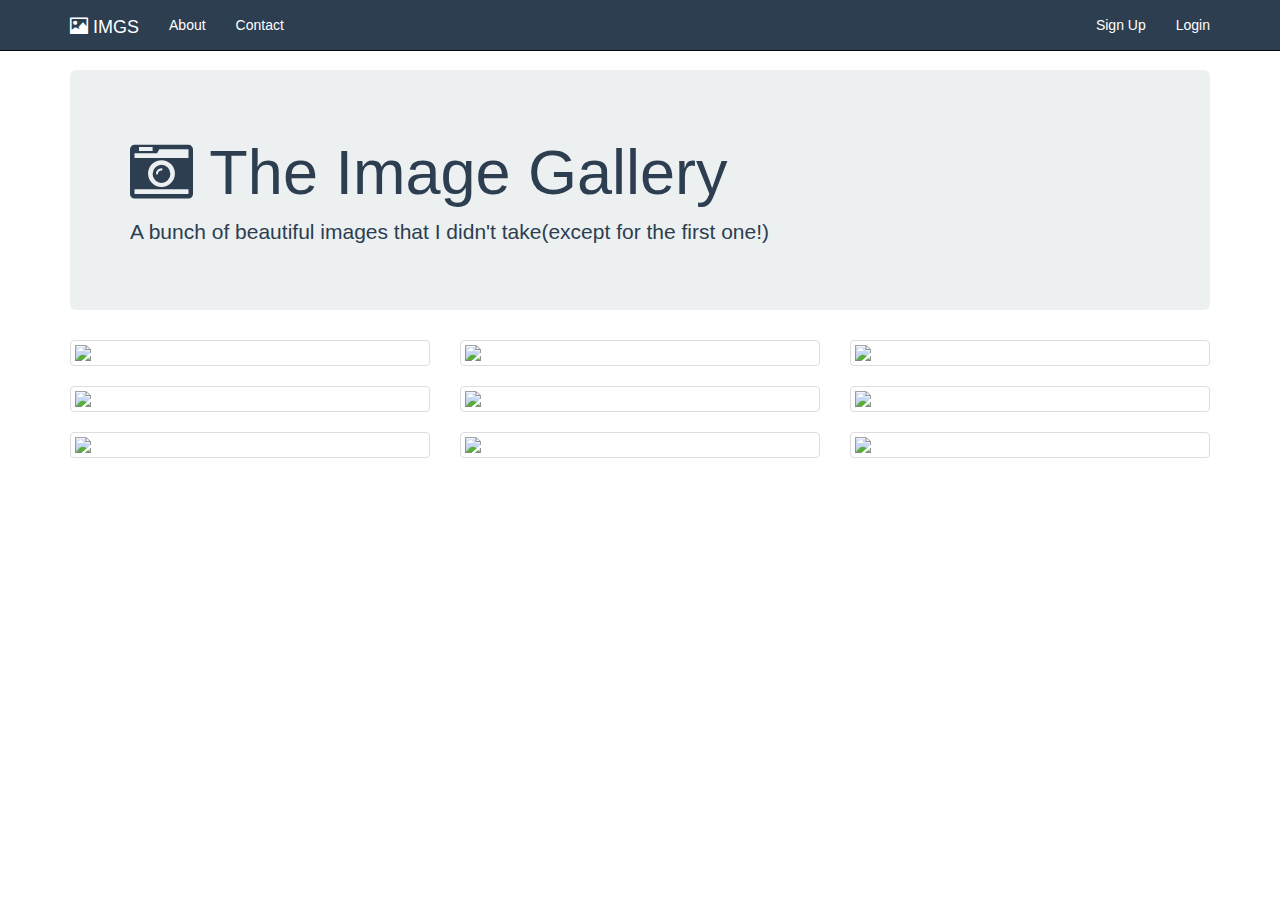
==== index.html @ 63bb3500 "Start" ====
<!DOCTYPE html>
<html>
<head>
	<title>Bootstrap Navbars</title>
	<link rel="stylesheet" type="text/css" href="https://maxcdn.bootstrapcdn.com/bootstrap/3.3.5/css/bootstrap.min.css">
  <link rel="stylesheet" type="text/css" href="https://maxcdn.bootstrapcdn.com/font-awesome/4.4.0/css/font-awesome.min.css">
  <style type="text/css">
    body { padding-top: 70px; }
    .jumbotron {
      color: #2c3e50;
      background: #ecf0f1;

    }
    .navbar-inverse {
      background: #2c3e50;
      color: white;
    }
    .navbar-inverse .navbar-brand, .navbar-inverse a{
      color:white;
    }
    .navbar-inverse .navbar-nav>li>a {
      color: white;
    } 

  </style>

</head>
<body>
	<nav class="navbar navbar-inverse navbar-fixed-top">
		<div class="container">
			<div class="navbar-header">
				 <button type="button" class="navbar-toggle collapsed" data-toggle="collapse" data-target="#bs-nav-demo" aria-expanded="false">
	        <span class="sr-only">Toggle navigation</span>
	        <span class="icon-bar"></span>
	        <span class="icon-bar"></span>
	        <span class="icon-bar"></span>
	      </button>
				<a href="#" class="navbar-brand"><span class="glyphicon glyphicon-picture"></span> IMGS</a>
			</div>
			<div class="collapse navbar-collapse" id="bs-nav-demo">
				<ul class="nav navbar-nav">
					<li><a href="#">About</a></li>
					<li><a href="#">Contact</a></li>
				</ul>
				<ul class="nav navbar-nav navbar-right">
					<li><a href="#">Sign Up</a></li>
					<li><a href="#">Login</a></li>
				</ul>
			</div>
		</div>
	</nav>

  <div class="container">

  <div class="jumbotron">
    <h1><i class="fa fa-camera-retro"></i></span> The Image Gallery </h1>
    <p>A bunch of beautiful images that I didn't take(except for the first one!)</p> 
  </div>

    <div class="row">
      <div class="col-lg-4 col-sm-6">
        <div class="thumbnail">
          <img src="http://i.imgur.com/qK42fUu.jpg">
        </div>
      </div>
      <div class="col-lg-4 col-sm-6">
        <div class="thumbnail">
          <img src="https://images.unsplash.com/photo-1435771112039-1e5b2bcad966?dpr=2&fit=crop&fm=jpg&h=825&q=50&w=1450">
        </div>
      </div>
      <div class="col-lg-4 col-sm-6">
        <div class="thumbnail">
          <img src="https://images.unsplash.com/photo-1442406964439-e46ab8eff7c4?dpr=2&fit=crop&fm=jpg&h=825&q=50&w=1450">
        </div>
      </div>
      <div class="col-lg-4 col-sm-6">
        <div class="thumbnail">
          <img src="https://images.unsplash.com/photo-1439524970634-649c37a69e5c?ixlib=rb-0.3.5&q=80&fm=jpg&crop=entropy&w=1450&h=825&fit=crop&s=bfda9916c885869b43b70738693428d9">
        </div>
      </div>
      <div class="col-lg-4 col-sm-6">
        <div class="thumbnail">
          <img src="https://images.unsplash.com/photo-1444090542259-0af8fa96557e?dpr=2&fit=crop&fm=jpg&h=825&q=50&w=1450">
        </div>
      </div>
      <div class="col-lg-4 col-sm-6">
        <div class="thumbnail">
          <img src="https://images.unsplash.com/photo-1434543177303-ef2cc7707e0d?dpr=2&fit=crop&fm=jpg&h=825&q=50&w=1450">
        </div>
      </div>
      <div class="col-lg-4 col-sm-6">
        <div class="thumbnail">
          <img src="https://images.unsplash.com/photo-1436262513933-a0b06755c784?dpr=2&fit=crop&fm=jpg&h=825&q=50&w=1450">
        </div>
      </div>
      <div class="col-lg-4 col-sm-6">
        <div class="thumbnail">
          <img src="https://images.unsplash.com/photo-1439396087961-98bc12c21176?dpr=2&fit=crop&fm=jpg&h=825&q=50&w=1450">
        </div>
      </div>
      <div class="col-lg-4 col-sm-6">
        <div class="thumbnail">
          <img src="https://images.unsplash.com/photo-1439694458393-78ecf14da7f9?dpr=2&fit=crop&fm=jpg&h=825&q=50&w=1450">
      </div>
    </div>
  </div>

<script src="https://code.jquery.com/jquery-2.1.4.js"></script>
<script src="https://maxcdn.bootstrapcdn.com/bootstrap/3.3.5/js/bootstrap.min.js"></script>
</body>
</html>
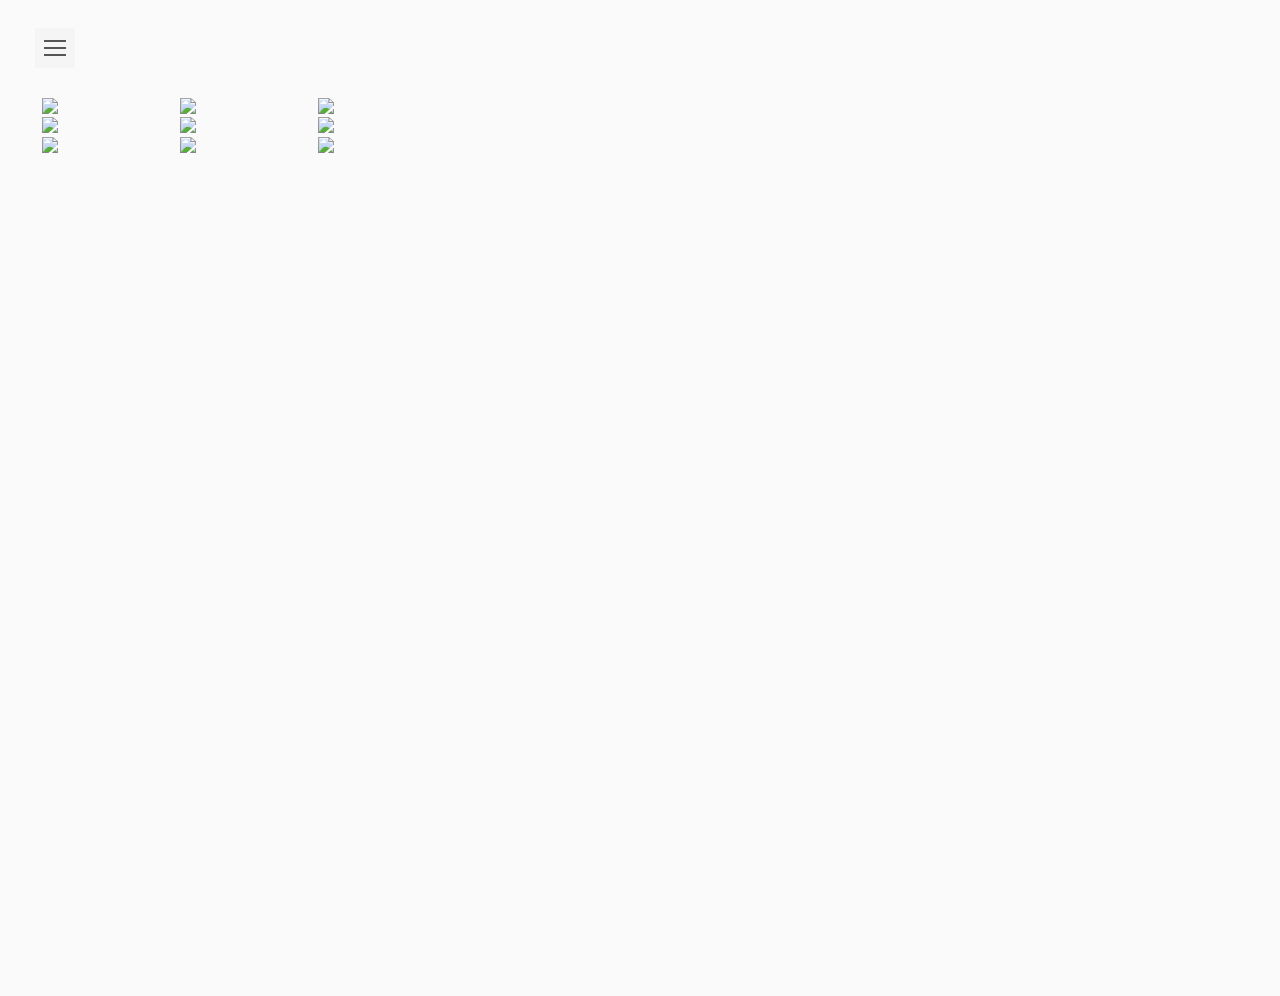
==== commit 031dfe55: "improvements" ====
--- a/index.html
+++ b/index.html
@@ -1,112 +1,157 @@
 <!DOCTYPE html>
 <html>
 <head>
-	<title>Bootstrap Navbars</title>
-	<link rel="stylesheet" type="text/css" href="https://maxcdn.bootstrapcdn.com/bootstrap/3.3.5/css/bootstrap.min.css">
-  <link rel="stylesheet" type="text/css" href="https://maxcdn.bootstrapcdn.com/font-awesome/4.4.0/css/font-awesome.min.css">
-  <style type="text/css">
-    body { padding-top: 70px; }
-    .jumbotron {
-      color: #2c3e50;
-      background: #ecf0f1;
+    <meta charset="utf-8">
+    <meta name="viewport" content="width=device-width, initial-scale=1.0">
+    <meta http-equiv="X-UA-Compatible" content="IE=edge">
 
-    }
-    .navbar-inverse {
-      background: #2c3e50;
-      color: white;
-    }
-    .navbar-inverse .navbar-brand, .navbar-inverse a{
-      color:white;
-    }
-    .navbar-inverse .navbar-nav>li>a {
-      color: white;
-    } 
+    <title>Collapsible sidebar using Bootstrap 3</title>
 
-  </style>
-
+    <!-- Bootstrap CSS CDN -->
+    <link rel="stylesheet" href="https://maxcdn.bootstrapcdn.com/bootstrap/3.3.7/css/bootstrap.min.css">
+    <!-- Our Custom CSS -->
+    <link rel="stylesheet" href="style5.css">
 </head>
 <body>
-	<nav class="navbar navbar-inverse navbar-fixed-top">
-		<div class="container">
-			<div class="navbar-header">
-				 <button type="button" class="navbar-toggle collapsed" data-toggle="collapse" data-target="#bs-nav-demo" aria-expanded="false">
-	        <span class="sr-only">Toggle navigation</span>
-	        <span class="icon-bar"></span>
-	        <span class="icon-bar"></span>
-	        <span class="icon-bar"></span>
-	      </button>
-				<a href="#" class="navbar-brand"><span class="glyphicon glyphicon-picture"></span> IMGS</a>
-			</div>
-			<div class="collapse navbar-collapse" id="bs-nav-demo">
-				<ul class="nav navbar-nav">
-					<li><a href="#">About</a></li>
-					<li><a href="#">Contact</a></li>
-				</ul>
-				<ul class="nav navbar-nav navbar-right">
-					<li><a href="#">Sign Up</a></li>
-					<li><a href="#">Login</a></li>
-				</ul>
-			</div>
-		</div>
-	</nav>
 
-  <div class="container">
 
-  <div class="jumbotron">
-    <h1><i class="fa fa-camera-retro"></i></span> The Image Gallery </h1>
-    <p>A bunch of beautiful images that I didn't take(except for the first one!)</p> 
-  </div>
 
-    <div class="row">
-      <div class="col-lg-4 col-sm-6">
-        <div class="thumbnail">
-          <img src="http://i.imgur.com/qK42fUu.jpg">
-        </div>
+    <div class="wrapper">
+        <!-- Sidebar Holder -->
+        <nav id="sidebar" class="active">
+            <div class="sidebar-header">
+                <h3>Bootstrap Sidebar</h3>
+            </div>
+
+            <ul class="list-unstyled components">
+                <p>Dummy Heading</p>
+                <li class="active">
+                    <a href="#homeSubmenu" data-toggle="collapse" aria-expanded="false">Home</a>
+                    <ul class="collapse list-unstyled" id="homeSubmenu">
+                        <li><a href="#">Home 1</a></li>
+                        <li><a href="#">Home 2</a></li>
+                        <li><a href="#">Home 3</a></li>
+                    </ul>
+                </li>
+                <li>
+                    <a href="#">About</a>
+                    <a href="#pageSubmenu" data-toggle="collapse" aria-expanded="false">Pages</a>
+                    <ul class="collapse list-unstyled" id="pageSubmenu">
+                        <li><a href="#">Page 1</a></li>
+                        <li><a href="#">Page 2</a></li>
+                        <li><a href="#">Page 3</a></li>
+                    </ul>
+                </li>
+                <li>
+                    <a href="#">Portfolio</a>
+                </li>
+                <li>
+                    <a href="#">Contact</a>
+                </li>
+            </ul>
+
+            <ul class="list-unstyled CTAs">
+                <li><a href="https://bootstrapious.com/tutorial/files/sidebar.zip" class="download">Download source</a></li>
+                <li><a href="https://bootstrapious.com/p/bootstrap-sidebar" class="article">Back to article</a></li>
+            </ul>
+        </nav>
+
+        <!-- Page Content Holder -->
+        <div id="content">
+            <div class="container-fluid">
+                <button type="button" id="sidebarCollapse"  class="navbar-btn active" >
+                    <span></span>
+                    <span></span>
+                    <span></span>
+                </button>
+            </div>
+
+
+
+            <div id="content" >
+                <div class="row">
+                  <div class="col-lg-4 col-sm-6">
+                    <div class="grelha">
+
+                        <div class="image">
+                          <img src="http://i.imgur.com/qK42fUu.jpg">
+                      </div>
+
+                      <div class="textoimagembloco">
+                        <div class="textoimagem">Imagem linda</div>
+                    </div>
+                </div>
+            </div>
+            <div class="col-lg-4 col-sm-6">
+                <div class="image">
+                  <img src="https://images.unsplash.com/photo-1435771112039-1e5b2bcad966?dpr=2&fit=crop&fm=jpg&h=825&q=50&w=1450">
+              </div>
+          </div>
+          <div class="col-lg-4 col-sm-6">
+            <div class="image">
+              <img src="https://images.unsplash.com/photo-1442406964439-e46ab8eff7c4?dpr=2&fit=crop&fm=jpg&h=825&q=50&w=1450">
+          </div>
       </div>
       <div class="col-lg-4 col-sm-6">
-        <div class="thumbnail">
-          <img src="https://images.unsplash.com/photo-1435771112039-1e5b2bcad966?dpr=2&fit=crop&fm=jpg&h=825&q=50&w=1450">
-        </div>
+        <div class="image">
+          <img src="https://images.unsplash.com/photo-1439524970634-649c37a69e5c?ixlib=rb-0.3.5&q=80&fm=jpg&crop=entropy&w=1450&h=825&fit=crop&s=bfda9916c885869b43b70738693428d9">
       </div>
-      <div class="col-lg-4 col-sm-6">
-        <div class="thumbnail">
-          <img src="https://images.unsplash.com/photo-1442406964439-e46ab8eff7c4?dpr=2&fit=crop&fm=jpg&h=825&q=50&w=1450">
-        </div>
-      </div>
-      <div class="col-lg-4 col-sm-6">
-        <div class="thumbnail">
-          <img src="https://images.unsplash.com/photo-1439524970634-649c37a69e5c?ixlib=rb-0.3.5&q=80&fm=jpg&crop=entropy&w=1450&h=825&fit=crop&s=bfda9916c885869b43b70738693428d9">
-        </div>
-      </div>
-      <div class="col-lg-4 col-sm-6">
-        <div class="thumbnail">
-          <img src="https://images.unsplash.com/photo-1444090542259-0af8fa96557e?dpr=2&fit=crop&fm=jpg&h=825&q=50&w=1450">
-        </div>
-      </div>
-      <div class="col-lg-4 col-sm-6">
-        <div class="thumbnail">
-          <img src="https://images.unsplash.com/photo-1434543177303-ef2cc7707e0d?dpr=2&fit=crop&fm=jpg&h=825&q=50&w=1450">
-        </div>
-      </div>
-      <div class="col-lg-4 col-sm-6">
-        <div class="thumbnail">
-          <img src="https://images.unsplash.com/photo-1436262513933-a0b06755c784?dpr=2&fit=crop&fm=jpg&h=825&q=50&w=1450">
-        </div>
-      </div>
-      <div class="col-lg-4 col-sm-6">
-        <div class="thumbnail">
-          <img src="https://images.unsplash.com/photo-1439396087961-98bc12c21176?dpr=2&fit=crop&fm=jpg&h=825&q=50&w=1450">
-        </div>
-      </div>
-      <div class="col-lg-4 col-sm-6">
-        <div class="thumbnail">
-          <img src="https://images.unsplash.com/photo-1439694458393-78ecf14da7f9?dpr=2&fit=crop&fm=jpg&h=825&q=50&w=1450">
-      </div>
-    </div>
   </div>
+  <div class="col-lg-4 col-sm-6">
+    <div class="image">
+      <img src="https://images.unsplash.com/photo-1444090542259-0af8fa96557e?dpr=2&fit=crop&fm=jpg&h=825&q=50&w=1450">
+  </div>
+</div>
+<div class="col-lg-4 col-sm-6">
+    <div class="image">
+      <img src="https://images.unsplash.com/photo-1434543177303-ef2cc7707e0d?dpr=2&fit=crop&fm=jpg&h=825&q=50&w=1450">
+  </div>
+</div>
+<div class="col-lg-4 col-sm-6">
+    <div class="image">
+      <img src="https://images.unsplash.com/photo-1436262513933-a0b06755c784?dpr=2&fit=crop&fm=jpg&h=825&q=50&w=1450">
+  </div>
+</div>
+<div class="col-lg-4 col-sm-6">
+    <div class="image">
+      <img src="https://images.unsplash.com/photo-1439396087961-98bc12c21176?dpr=2&fit=crop&fm=jpg&h=825&q=50&w=1450">
+  </div>
+</div>
+<div class="col-lg-4 col-sm-6">
+    <div class="image">
+      <img src="https://images.unsplash.com/photo-1439694458393-78ecf14da7f9?dpr=2&fit=crop&fm=jpg&h=825&q=50&w=1450">
+  </div>
+</div>
+</div>
 
-<script src="https://code.jquery.com/jquery-2.1.4.js"></script>
-<script src="https://maxcdn.bootstrapcdn.com/bootstrap/3.3.5/js/bootstrap.min.js"></script>
+</div>
+</div>
+
+
+
+
+
+
+
+
+
+</div>
+
+
+
+<!-- jQuery CDN -->
+<script src="https://code.jquery.com/jquery-1.12.0.min.js"></script>
+<!-- Bootstrap Js CDN -->
+<script src="https://maxcdn.bootstrapcdn.com/bootstrap/3.3.7/js/bootstrap.min.js"></script>
+
+<script type="text/javascript">
+ $(document).ready(function () {
+     $('#sidebarCollapse').on('click', function () {
+         $('#sidebar').toggleClass('active');
+         $(this).toggleClass('active');
+     });
+ });
+</script>
+
 </body>
 </html>
-
--- a/style5.css
+++ b/style5.css
@@ -0,0 +1,267 @@
+/*
+    DEMO STYLE
+*/
+@import "https://fonts.googleapis.com/css?family=Poppins:300,400,500,600,700";
+
+
+body {
+    font-family: 'Poppins', sans-serif;
+    background: #fafafa;
+}
+
+p {
+    font-family: 'Poppins', sans-serif;
+    font-size: 1.1em;
+    font-weight: 300;
+    line-height: 1.7em;
+    color: #999;
+}
+
+a, a:hover, a:focus {
+    color: inherit;
+    text-decoration: none;
+    transition: all 0.3s;
+}
+
+.navbar {
+    padding: 15px 10px;
+    background: #fff;
+    border: none;
+    border-radius: 0;
+    margin-bottom: 40px;
+    box-shadow: 1px 1px 3px rgba(0, 0, 0, 0.1);
+}
+
+.navbar-btn {
+    box-shadow: none;
+    outline: none !important;
+    border: none;
+}
+
+.line {
+    width: 100%;
+    height: 1px;
+    border-bottom: 1px dashed #ddd;
+    margin: 40px 0;
+}
+
+img {
+    width: 100%;
+    float: left;
+    margin: 1.66%;
+}
+
+.grelha:hover .image{
+    opacity: 0.3;
+
+}
+
+.grelha:hover .textoimagembloco {
+  opacity: 1;
+}
+
+.image {
+  opacity: 1;
+  display: block;
+  width: 100%;
+  height: auto;
+  transition: .5s ease;
+  backface-visibility: hidden;
+}
+
+.textoimagembloco {
+  transition: .5s ease;
+  opacity: 0;
+  position: absolute;
+  top: 50%;
+  left: 50%;
+  transform: translate(-50%, -50%);
+  -ms-transform: translate(-50%, -50%);
+  text-align: center;
+}
+
+.textoimagem {
+  background-color: #4CAF50;
+  color: white;
+  font-size: 16px;
+  padding: 16px 32px;
+}
+
+/* -------rgin: 1.66%;
+}--------------------------------------------
+    SIDEBAR STYLE
+----------------------------------------------------- */
+.wrapper {
+    display: flex;
+    align-items: stretch;
+    perspective: 1500px;
+}
+
+#sidebar {
+    min-width: 250px;
+    max-width: 250px;
+    background: #515668;
+    color: #fff;
+    transition: all 0.6s cubic-bezier(0.945, 0.020, 0.270, 0.665);
+    transform-origin: bottom left;
+}
+
+#sidebar.active {
+    margin-left: -250px;
+    transform: rotateY(100deg);
+}
+
+#sidebar .sidebar-header {
+    padding: 20px;
+    background: #9e9da5;
+}
+
+#sidebar ul.components {
+    padding: 20px 0;
+    border-bottom: 1px solid  #9e9da5;
+}
+
+#sidebar ul p {
+    color: #fff;
+    padding: 10px;
+}
+
+#sidebar ul li a {
+    padding: 10px;
+    font-size: 1.1em;
+    display: block;
+}
+#sidebar ul li a:hover {
+    color: #7386D5;
+    background: #fff;
+}
+
+#sidebar ul li.active > a, a[aria-expanded="true"] {
+    color: #fff;
+    background: #9e9da5;
+}
+
+
+a[data-toggle="collapse"] {
+    position: relative;
+}
+
+a[aria-expanded="false"]::before, a[aria-expanded="true"]::before {
+    content: '\e259';
+    display: block;
+    position: absolute;
+    right: 20px;
+    font-family: 'Glyphicons Halflings';
+    font-size: 0.6em;
+}
+a[aria-expanded="true"]::before {
+    content: '\e260';
+}
+
+
+ul ul a {
+    font-size: 0.9em !important;
+    padding-left: 30px !important;
+    background:  #9e9da5;
+}
+
+ul.CTAs {
+    padding: 20px;
+}
+
+ul.CTAs a {
+    text-align: center;
+    font-size: 0.9em !important;
+    display: block;
+    border-radius: 5px;
+    margin-bottom: 5px;
+}
+
+a.download {
+    background: #fff;
+    color: #7386D5;
+}
+
+a.article, a.article:hover {
+    background: #6d7fcc !important;
+    color: #fff !important;
+}
+
+
+
+/* ---------------------------------------------------
+    CONTENT STYLE
+----------------------------------------------------- */
+#content {
+    padding: 20px;
+    min-height: 100vh;
+    transition: all 0.3s;
+}
+
+#sidebarCollapse {
+    width: 40px;
+    height: 40px;
+    background: #f5f5f5;
+}
+
+#sidebarCollapse span {
+    width: 80%;
+    height: 2px;
+    margin: 0 auto;
+    display: block;
+    background: #555;
+    transition: all 0.8s cubic-bezier(0.810, -0.330, 0.345, 1.375);
+    transition-delay: 0.2s;
+}
+
+#sidebarCollapse span:first-of-type {
+    transform: rotate(45deg) translate(2px, 2px);
+}
+#sidebarCollapse span:nth-of-type(2) {
+    opacity: 0;
+}
+#sidebarCollapse span:last-of-type {
+    transform: rotate(-45deg) translate(1px, -1px);
+}
+
+
+#sidebarCollapse.active span {
+    transform: none;
+    opacity: 1;
+    margin: 5px auto;
+}
+
+
+/* ---------------------------------------------------
+    MEDIAQUERIES
+----------------------------------------------------- */
+@media (max-width: 768px) {
+    #sidebar {
+        margin-left: -250px;
+        transform: rotateY(90deg);
+    }
+    #sidebar.active {
+        margin-left: 0;
+        transform: none;
+    }
+    #sidebarCollapse span:first-of-type,
+    #sidebarCollapse span:nth-of-type(2),
+    #sidebarCollapse span:last-of-type {
+        transform: none;
+        opacity: 1;
+        margin: 5px auto;
+    }
+    #sidebarCollapse.active span {
+        margin: 0 auto;
+    }
+    #sidebarCollapse.active span:first-of-type {
+        transform: rotate(45deg) translate(2px, 2px);
+    }
+    #sidebarCollapse.active span:nth-of-type(2) {
+        opacity: 0;
+    }
+    #sidebarCollapse.active span:last-of-type {
+        transform: rotate(-45deg) translate(1px, -1px);
+    }
+
+}
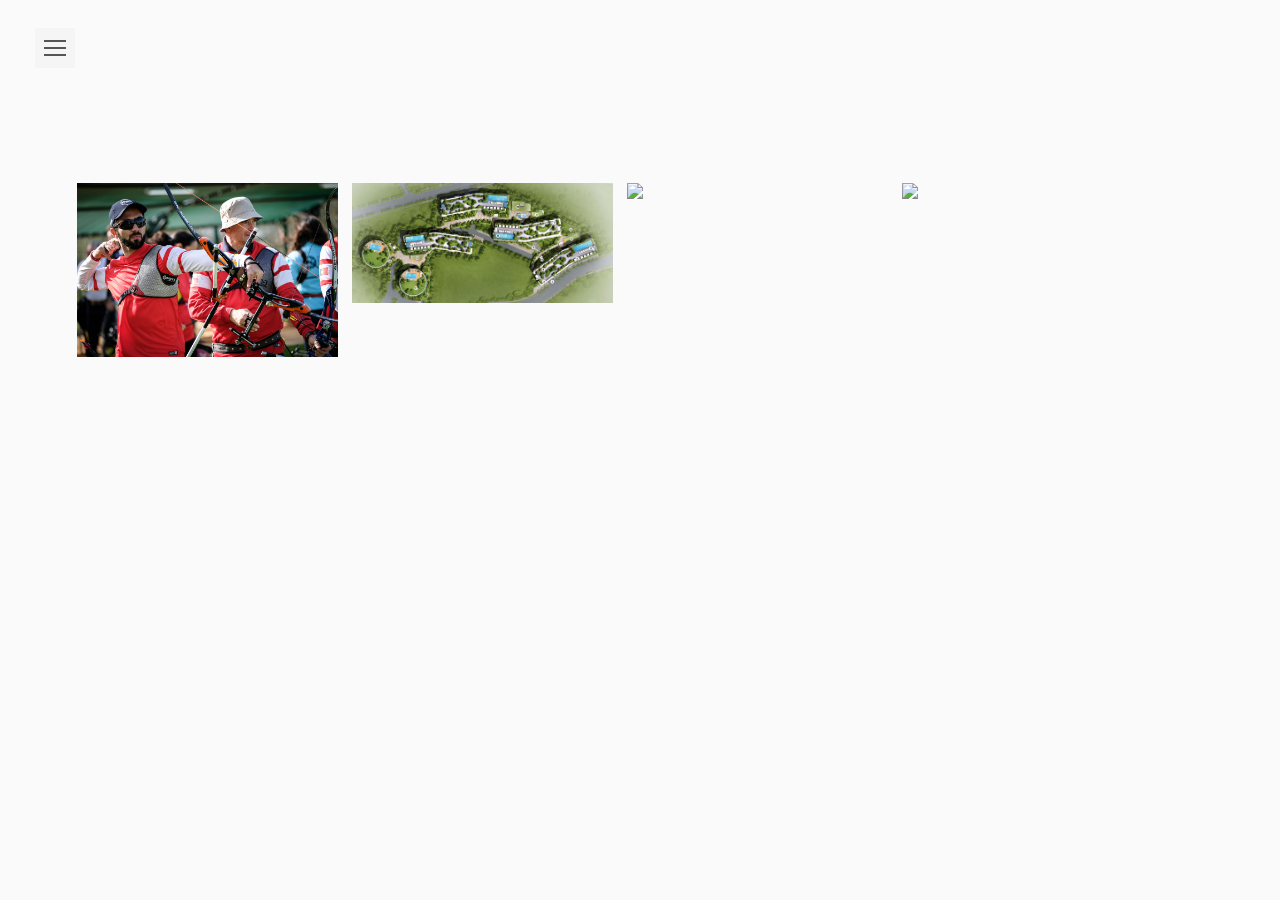
==== commit 7aaf1083: "new version" ====
--- a/index.html
+++ b/index.html
@@ -1,157 +1,170 @@
 <!DOCTYPE html>
-<html>
+<html lang="en">
 <head>
-    <meta charset="utf-8">
-    <meta name="viewport" content="width=device-width, initial-scale=1.0">
-    <meta http-equiv="X-UA-Compatible" content="IE=edge">
+<meta charset="utf-8">
+  <meta http-equiv="X-UA-Compatible" content="IE=edge">
+  <meta name="viewport" content="width=device-width, initial-scale=1">
+<title>bodaiju</title>
+<script src="https://oss.maxcdn.com/html5shiv/3.7.3/html5shiv.min.js"></script>
+<script src="https://oss.maxcdn.com/respond/1.4.2/respond.min.js"></script>
+<link rel="stylesheet" href="https://maxcdn.bootstrapcdn.com/bootstrap/3.3.7/css/bootstrap.min.css">
+<link href='https://fonts.googleapis.com/css?family=Open+Sans:400,700' rel='stylesheet' type='text/css'>
+<link rel="stylesheet" type="text/css" href="css/lightbox.css">
 
-    <title>Collapsible sidebar using Bootstrap 3</title>
-
-    <!-- Bootstrap CSS CDN -->
-    <link rel="stylesheet" href="https://maxcdn.bootstrapcdn.com/bootstrap/3.3.7/css/bootstrap.min.css">
-    <!-- Our Custom CSS -->
-    <link rel="stylesheet" href="style5.css">
 </head>
 <body>
-
-
-
-    <div class="wrapper">
-        <!-- Sidebar Holder -->
-        <nav id="sidebar" class="active">
-            <div class="sidebar-header">
-                <h3>Bootstrap Sidebar</h3>
-            </div>
-
-            <ul class="list-unstyled components">
-                <p>Dummy Heading</p>
-                <li class="active">
-                    <a href="#homeSubmenu" data-toggle="collapse" aria-expanded="false">Home</a>
-                    <ul class="collapse list-unstyled" id="homeSubmenu">
-                        <li><a href="#">Home 1</a></li>
-                        <li><a href="#">Home 2</a></li>
-                        <li><a href="#">Home 3</a></li>
-                    </ul>
-                </li>
-                <li>
-                    <a href="#">About</a>
-                    <a href="#pageSubmenu" data-toggle="collapse" aria-expanded="false">Pages</a>
-                    <ul class="collapse list-unstyled" id="pageSubmenu">
-                        <li><a href="#">Page 1</a></li>
-                        <li><a href="#">Page 2</a></li>
-                        <li><a href="#">Page 3</a></li>
-                    </ul>
-                </li>
-                <li>
-                    <a href="#">Portfolio</a>
-                </li>
-                <li>
-                    <a href="#">Contact</a>
-                </li>
-            </ul>
-
-            <ul class="list-unstyled CTAs">
-                <li><a href="https://bootstrapious.com/tutorial/files/sidebar.zip" class="download">Download source</a></li>
-                <li><a href="https://bootstrapious.com/p/bootstrap-sidebar" class="article">Back to article</a></li>
-            </ul>
-        </nav>
-
-        <!-- Page Content Holder -->
-        <div id="content">
-            <div class="container-fluid">
-                <button type="button" id="sidebarCollapse"  class="navbar-btn active" >
-                    <span></span>
-                    <span></span>
-                    <span></span>
-                </button>
-            </div>
-
-
-
-            <div id="content" >
-                <div class="row">
-                  <div class="col-lg-4 col-sm-6">
-                    <div class="grelha">
-
-                        <div class="image">
-                          <img src="http://i.imgur.com/qK42fUu.jpg">
-                      </div>
-
-                      <div class="textoimagembloco">
-                        <div class="textoimagem">Imagem linda</div>
-                    </div>
-                </div>
-            </div>
-            <div class="col-lg-4 col-sm-6">
-                <div class="image">
-                  <img src="https://images.unsplash.com/photo-1435771112039-1e5b2bcad966?dpr=2&fit=crop&fm=jpg&h=825&q=50&w=1450">
-              </div>
-          </div>
-          <div class="col-lg-4 col-sm-6">
-            <div class="image">
-              <img src="https://images.unsplash.com/photo-1442406964439-e46ab8eff7c4?dpr=2&fit=crop&fm=jpg&h=825&q=50&w=1450">
-          </div>
-      </div>
-      <div class="col-lg-4 col-sm-6">
-        <div class="image">
-          <img src="https://images.unsplash.com/photo-1439524970634-649c37a69e5c?ixlib=rb-0.3.5&q=80&fm=jpg&crop=entropy&w=1450&h=825&fit=crop&s=bfda9916c885869b43b70738693428d9">
-      </div>
-  </div>
-  <div class="col-lg-4 col-sm-6">
-    <div class="image">
-      <img src="https://images.unsplash.com/photo-1444090542259-0af8fa96557e?dpr=2&fit=crop&fm=jpg&h=825&q=50&w=1450">
-  </div>
-</div>
-<div class="col-lg-4 col-sm-6">
-    <div class="image">
-      <img src="https://images.unsplash.com/photo-1434543177303-ef2cc7707e0d?dpr=2&fit=crop&fm=jpg&h=825&q=50&w=1450">
-  </div>
-</div>
-<div class="col-lg-4 col-sm-6">
-    <div class="image">
-      <img src="https://images.unsplash.com/photo-1436262513933-a0b06755c784?dpr=2&fit=crop&fm=jpg&h=825&q=50&w=1450">
-  </div>
-</div>
-<div class="col-lg-4 col-sm-6">
-    <div class="image">
-      <img src="https://images.unsplash.com/photo-1439396087961-98bc12c21176?dpr=2&fit=crop&fm=jpg&h=825&q=50&w=1450">
-  </div>
-</div>
-<div class="col-lg-4 col-sm-6">
-    <div class="image">
-      <img src="https://images.unsplash.com/photo-1439694458393-78ecf14da7f9?dpr=2&fit=crop&fm=jpg&h=825&q=50&w=1450">
-  </div>
-</div>
-</div>
-
-</div>
-</div>
 
 
 
 
 
 
+  <div class="wrapper">
+    <!-- Sidebar Holder -->
+    <nav id="sidebar" class="active">
+      <div class="sidebar-header">
+        <h3>Bootstrap Sidebar</h3>
+      </div>
+
+      <ul class="list-unstyled components">
+        <p>Dummy Heading</p>
+        <li class="active">
+          <a href="#homeSubmenu" data-toggle="collapse" aria-expanded="false">Home</a>
+          <ul class="collapse list-unstyled" id="homeSubmenu">
+            <li><a href="#">Home 1</a></li>
+            <li><a href="#">Home 2</a></li>
+            <li><a href="#">Home 3</a></li>
+          </ul>
+        </li>
+        <li>
+          <a href="#">About</a>
+          <a href="#pageSubmenu" data-toggle="collapse" aria-expanded="false">Pages</a>
+          <ul class="collapse list-unstyled" id="pageSubmenu">
+            <li><a href="#">Page 1</a></li>
+            <li><a href="#">Page 2</a></li>
+            <li><a href="#">Page 3</a></li>
+          </ul>
+        </li>
+        <li>
+          <a href="#">Portfolio</a>
+        </li>
+        <li>
+          <a href="#">Contact</a>
+        </li>
+      </ul>
+
+      <ul class="list-unstyled CTAs">
+        <li><a href="https://bootstrapious.com/tutorial/files/sidebar.zip" class="download">Download source</a></li>
+        <li><a href="https://bootstrapious.com/p/bootstrap-sidebar" class="article">Back to article</a></li>
+      </ul>
+    </nav>
+
+    <!-- Page Content Holder -->
+    <div id="content">
+      <div class="container-fluid">
+        <button type="button" id="sidebarCollapse"  class="navbar-btn active" >
+          <span></span>
+          <span></span>
+          <span></span>
+        </button>
+      </div>
+
+<!-- 
+ <div class="row ">
+      <div class="col-lg-4 col-sm-6  img-box">
+        <div class="thumbnail">
+          <a href="images/slider.png" data-lightbox="gallery" alt="or create memorable moments a"><img src="http://i.imgur.com/qK42fUu.jpg" >
+        </div>
+      </div>
+      <div class="col-lg-4 col-sm-6">
+        <div class="thumbnail">
+          <img src="https://images.unsplash.com/photo-1435771112039-1e5b2bcad966?dpr=2&fit=crop&fm=jpg&h=825&q=50&w=1450">
+        </div>
+      </div>
+      <div class="col-lg-4 col-sm-6">
+        <div class="thumbnail">
+          <img src="https://images.unsplash.com/photo-1442406964439-e46ab8eff7c4?dpr=2&fit=crop&fm=jpg&h=825&q=50&w=1450">
+        </div>
+      </div>
+      <div class="col-lg-4 col-sm-6">
+        <div class="thumbnail">
+          <img src="https://images.unsplash.com/photo-1439524970634-649c37a69e5c?ixlib=rb-0.3.5&q=80&fm=jpg&crop=entropy&w=1450&h=825&fit=crop&s=bfda9916c885869b43b70738693428d9">
+        </div>
+      </div>
+      <div class="col-lg-4 col-sm-6">
+        <div class="thumbnail">
+          <img src="https://images.unsplash.com/photo-1444090542259-0af8fa96557e?dpr=2&fit=crop&fm=jpg&h=825&q=50&w=1450">
+        </div>
+      </div>
+      <div class="col-lg-4 col-sm-6">
+        <div class="thumbnail">
+          <img src="https://images.unsplash.com/photo-1434543177303-ef2cc7707e0d?dpr=2&fit=crop&fm=jpg&h=825&q=50&w=1450">
+        </div>
+      </div>
+      <div class="col-lg-4 col-sm-6">
+        <div class="thumbnail">
+          <img src="https://images.unsplash.com/photo-1436262513933-a0b06755c784?dpr=2&fit=crop&fm=jpg&h=825&q=50&w=1450">
+        </div>
+      </div>
+      <div class="col-lg-4 col-sm-6">
+        <div class="thumbnail">
+          <img src="https://images.unsplash.com/photo-1439396087961-98bc12c21176?dpr=2&fit=crop&fm=jpg&h=825&q=50&w=1450">
+        </div>
+      </div>
+      <div class="col-lg-4 col-sm-6">
+        <div class="thumbnail">
+          <img src="https://images.unsplash.com/photo-1439694458393-78ecf14da7f9?dpr=2&fit=crop&fm=jpg&h=825&q=50&w=1450">
+      </div>
+    </div>
+  </div> -->
+
+  <div class="row " style="margin-top:100px;">
+      <div class="col-lg-4 col-sm-6 img-box imgborder">
+      <a href="images/qwe.jpg" data-lightbox="gallery" alt="or create memorable moments a"><img src="images/qwe.jpg"></a>
+      </div>
+
+       <div class="col-lg-4 col-sm-6 img-box imgborder">
+<a href="images/bodaiju-facilities.jpeg" data-lightbox="gallery" alt="or create memorable moments a"><img src="images/bodaiju-facilities.jpeg"></a>
+      </div>
+
+       <div class="col-lg-4 col-sm-6 img-box imgborder">
+<a href="images/slider.png" data-lightbox="gallery" alt="or create memorable moments a"><img src="images/lightbox2.png"></a>
+      </div>
+
+      <div class="col-lg-4 col-sm-6 img-box imgborder">
+<a href="images/slider.png" data-lightbox="gallery" alt="or create memorable moments a"><img src="images/lightbox2.png"></a>
+      </div>
+
+       
+  </div>
 
 
+        </div>
 
-</div>
+<!--start lightbox-->
+
+<!--end lightbox-->
 
 
+        <!-- jQuery CDN -->
+        <script src="https://code.jquery.com/jquery-1.12.0.min.js"></script>
+        <!-- Bootstrap Js CDN -->
+        <script src="https://maxcdn.bootstrapcdn.com/bootstrap/3.3.7/js/bootstrap.min.js"></script>
 
-<!-- jQuery CDN -->
-<script src="https://code.jquery.com/jquery-1.12.0.min.js"></script>
-<!-- Bootstrap Js CDN -->
+        <script type="text/javascript">
+         $(document).ready(function () {
+           $('#sidebarCollapse').on('click', function () {
+             $('#sidebar').toggleClass('active');
+             $(this).toggleClass('active');
+           });
+         });
+       </script>
+
+
+ <script src="https://ajax.googleapis.com/ajax/libs/jquery/1.12.4/jquery.min.js">
+ </script>
 <script src="https://maxcdn.bootstrapcdn.com/bootstrap/3.3.7/js/bootstrap.min.js"></script>
 
-<script type="text/javascript">
- $(document).ready(function () {
-     $('#sidebarCollapse').on('click', function () {
-         $('#sidebar').toggleClass('active');
-         $(this).toggleClass('active');
-     });
- });
-</script>
-
+<script type="text/javascript" src="js/lightbox-plus-jquery.min.js"></script>
 </body>
-</html>
+</html>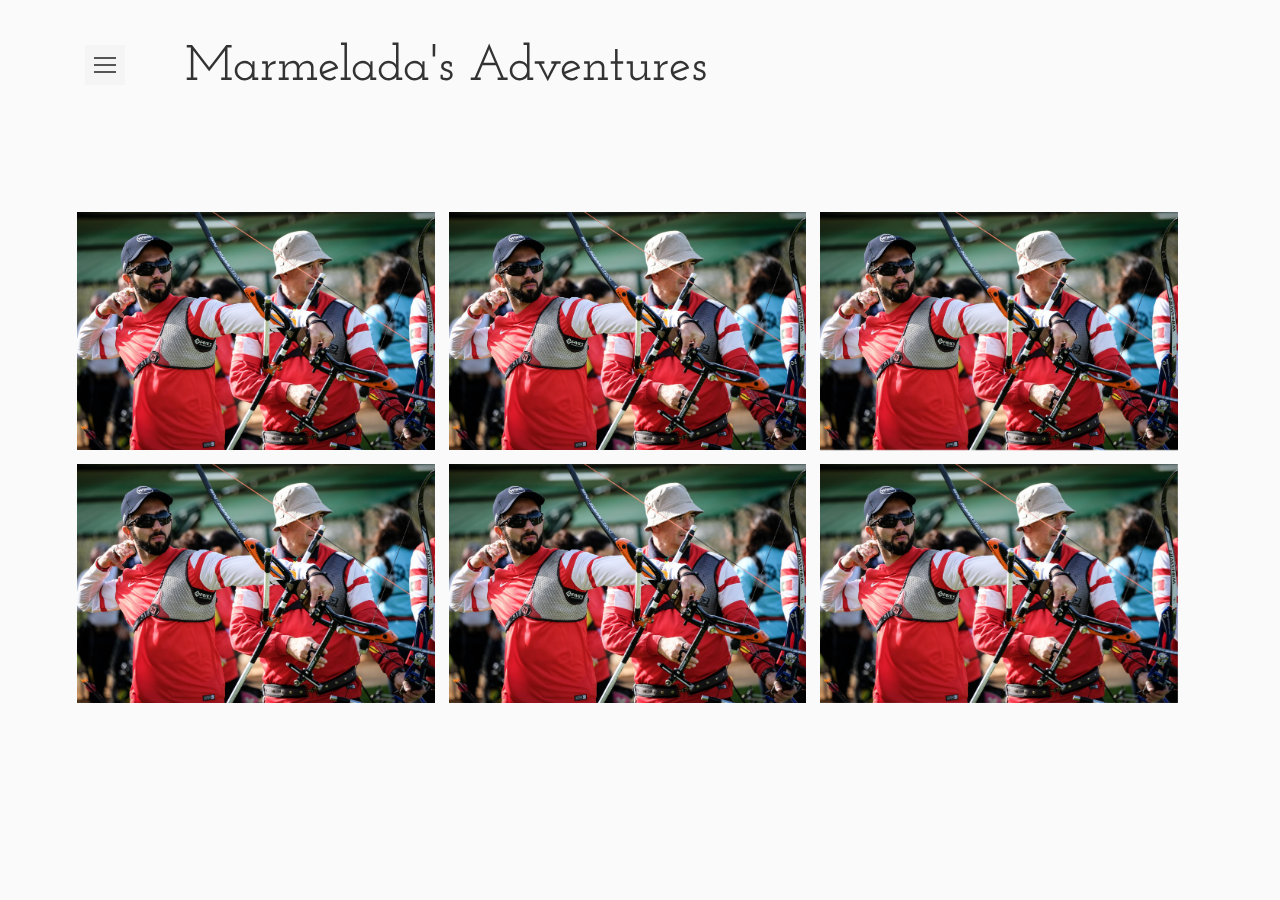
==== commit c9d024ff: "Improvements" ====
--- a/index.html
+++ b/index.html
@@ -1,21 +1,24 @@
 <!DOCTYPE html>
 <html lang="en">
 <head>
-<meta charset="utf-8">
+  <meta charset="utf-8">
   <meta http-equiv="X-UA-Compatible" content="IE=edge">
   <meta name="viewport" content="width=device-width, initial-scale=1">
-<title>bodaiju</title>
-<script src="https://oss.maxcdn.com/html5shiv/3.7.3/html5shiv.min.js"></script>
-<script src="https://oss.maxcdn.com/respond/1.4.2/respond.min.js"></script>
-<link rel="stylesheet" href="https://maxcdn.bootstrapcdn.com/bootstrap/3.3.7/css/bootstrap.min.css">
-<link href='https://fonts.googleapis.com/css?family=Open+Sans:400,700' rel='stylesheet' type='text/css'>
-<link rel="stylesheet" type="text/css" href="css/lightbox.css">
+  <title>Marmelada's Adventures</title>
+  <script src="https://oss.maxcdn.com/html5shiv/3.7.3/html5shiv.min.js"></script>
+  <script src="https://oss.maxcdn.com/respond/1.4.2/respond.min.js"></script>
+  <link rel="stylesheet" href="https://maxcdn.bootstrapcdn.com/bootstrap/3.3.7/css/bootstrap.min.css">
+  <link href='https://fonts.googleapis.com/css?family=Open+Sans:400,700' rel='stylesheet' type='text/css'>
+  <link rel="stylesheet" type="text/css" href="css/lightbox.css">
+  <link href="https://fonts.googleapis.com/css?family=Josefin+Slab" rel="stylesheet">
+  <link href="https://fonts.googleapis.com/css?family=Titan+One" rel="stylesheet">
+  <link rel="stylesheet" href="https://cdnjs.cloudflare.com/ajax/libs/font-awesome/4.7.0/css/font-awesome.min.css">
 
 </head>
 <body>
 
 
-
+<div class="parallax">
 
 
 
@@ -23,11 +26,11 @@
     <!-- Sidebar Holder -->
     <nav id="sidebar" class="active">
       <div class="sidebar-header">
-        <h3>Bootstrap Sidebar</h3>
+        <h3>Marmelada's Adventures</h3>
       </div>
 
       <ul class="list-unstyled components">
-        <p>Dummy Heading</p>
+        <p>This is a documentary of my passions</p>
         <li class="active">
           <a href="#homeSubmenu" data-toggle="collapse" aria-expanded="false">Home</a>
           <ul class="collapse list-unstyled" id="homeSubmenu">
@@ -54,117 +57,97 @@
       </ul>
 
       <ul class="list-unstyled CTAs">
-        <li><a href="https://bootstrapious.com/tutorial/files/sidebar.zip" class="download">Download source</a></li>
-        <li><a href="https://bootstrapious.com/p/bootstrap-sidebar" class="article">Back to article</a></li>
+        <li><a href="https://www.instagram.com/mar.marmelada/" class="download">Instagram <i class="fa fa-instagram"></i></a> </li>
+        <li><a href="https://www.facebook.com/mar.marmelada" class="article">Facebook <i class="fa fa-facebook-official"></i></a></li>
       </ul>
     </nav>
 
     <!-- Page Content Holder -->
     <div id="content">
-      <div class="container-fluid">
-        <button type="button" id="sidebarCollapse"  class="navbar-btn active" >
-          <span></span>
-          <span></span>
-          <span></span>
-        </button>
-      </div>
 
-<!-- 
- <div class="row ">
-      <div class="col-lg-4 col-sm-6  img-box">
-        <div class="thumbnail">
-          <a href="images/slider.png" data-lightbox="gallery" alt="or create memorable moments a"><img src="http://i.imgur.com/qK42fUu.jpg" >
+      <div class="row">
+        <div class="col-md-1">
+
+          <button type="button" id="sidebarCollapse"  class="navbar-btn active" >
+
+            <span></span>
+            <span></span>
+            <span></span>
+          </button>
+          </div>
+        <div class="col-md-11">
+          
+
+          <div class = "title">
+            <h1>Marmelada's Adventures</h1>
+          </div>
         </div>
-      </div>
-      <div class="col-lg-4 col-sm-6">
-        <div class="thumbnail">
-          <img src="https://images.unsplash.com/photo-1435771112039-1e5b2bcad966?dpr=2&fit=crop&fm=jpg&h=825&q=50&w=1450">
+
+        
         </div>
-      </div>
-      <div class="col-lg-4 col-sm-6">
-        <div class="thumbnail">
-          <img src="https://images.unsplash.com/photo-1442406964439-e46ab8eff7c4?dpr=2&fit=crop&fm=jpg&h=825&q=50&w=1450">
-        </div>
-      </div>
-      <div class="col-lg-4 col-sm-6">
-        <div class="thumbnail">
-          <img src="https://images.unsplash.com/photo-1439524970634-649c37a69e5c?ixlib=rb-0.3.5&q=80&fm=jpg&crop=entropy&w=1450&h=825&fit=crop&s=bfda9916c885869b43b70738693428d9">
-        </div>
-      </div>
-      <div class="col-lg-4 col-sm-6">
-        <div class="thumbnail">
-          <img src="https://images.unsplash.com/photo-1444090542259-0af8fa96557e?dpr=2&fit=crop&fm=jpg&h=825&q=50&w=1450">
-        </div>
-      </div>
-      <div class="col-lg-4 col-sm-6">
-        <div class="thumbnail">
-          <img src="https://images.unsplash.com/photo-1434543177303-ef2cc7707e0d?dpr=2&fit=crop&fm=jpg&h=825&q=50&w=1450">
-        </div>
-      </div>
-      <div class="col-lg-4 col-sm-6">
-        <div class="thumbnail">
-          <img src="https://images.unsplash.com/photo-1436262513933-a0b06755c784?dpr=2&fit=crop&fm=jpg&h=825&q=50&w=1450">
-        </div>
-      </div>
-      <div class="col-lg-4 col-sm-6">
-        <div class="thumbnail">
-          <img src="https://images.unsplash.com/photo-1439396087961-98bc12c21176?dpr=2&fit=crop&fm=jpg&h=825&q=50&w=1450">
-        </div>
-      </div>
-      <div class="col-lg-4 col-sm-6">
-        <div class="thumbnail">
-          <img src="https://images.unsplash.com/photo-1439694458393-78ecf14da7f9?dpr=2&fit=crop&fm=jpg&h=825&q=50&w=1450">
-      </div>
-    </div>
-  </div> -->
 
   <div class="row " style="margin-top:100px;">
-      <div class="col-lg-4 col-sm-6 img-box imgborder">
-      <a href="images/qwe.jpg" data-lightbox="gallery" alt="or create memorable moments a"><img src="images/qwe.jpg"></a>
-      </div>
+    <div class="col-lg-4 col-sm-6 img-box imgborder container">
+      <a href="images/qwe.jpg" data-lightbox="gallery" data-title= "um ganda titulo" data-alt="or create memorable moments a"><img src="images/qwe.jpg" class="image">  <div class="middle">
+        <div class="text">que foto linda</div>
+      </div></a>
+    </div>
 
-       <div class="col-lg-4 col-sm-6 img-box imgborder">
-<a href="images/bodaiju-facilities.jpeg" data-lightbox="gallery" alt="or create memorable moments a"><img src="images/bodaiju-facilities.jpeg"></a>
-      </div>
+   <div class="col-lg-4 col-sm-6 img-box imgborder container">
+      <a href="images/qwe.jpg" data-lightbox="gallery" data-title= "um ganda titulo" data-alt="or create memorable moments a"><img src="images/qwe.jpg" class="image">  <div class="middle">
+        <div class="text">que foto linda</div>
+      </div></a>
+    </div>
+<div class="col-lg-4 col-sm-6 img-box imgborder container">
+      <a href="images/qwe.jpg" data-lightbox="gallery" data-title= "um ganda titulo" data-alt="or create memorable moments a"><img src="images/qwe.jpg" class="image">  <div class="middle">
+        <div class="text">que foto linda</div>
+      </div></a>
+    </div>
+<div class="col-lg-4 col-sm-6 img-box imgborder container">
+      <a href="images/qwe.jpg" data-lightbox="gallery" data-title= "um ganda titulo" data-alt="or create memorable moments a"><img src="images/qwe.jpg" class="image">  <div class="middle">
+        <div class="text">que foto linda</div>
+      </div></a>
+    </div>
+<div class="col-lg-4 col-sm-6 img-box imgborder container">
+      <a href="images/qwe.jpg" data-lightbox="gallery" data-title= "um ganda titulo" data-alt="or create memorable moments a"><img src="images/qwe.jpg" class="image">  <div class="middle">
+        <div class="text">que foto linda</div>
+      </div></a>
+    </div>
+<div class="col-lg-4 col-sm-6 img-box imgborder container">
+      <a href="images/qwe.jpg" data-lightbox="gallery" data-title= "um ganda titulo" data-alt="or create memorable moments a"><img src="images/qwe.jpg" class="image">  <div class="middle">
+        <div class="text">que foto linda</div>
+      </div></a>
+    </div>
 
-       <div class="col-lg-4 col-sm-6 img-box imgborder">
-<a href="images/slider.png" data-lightbox="gallery" alt="or create memorable moments a"><img src="images/lightbox2.png"></a>
-      </div>
 
-      <div class="col-lg-4 col-sm-6 img-box imgborder">
-<a href="images/slider.png" data-lightbox="gallery" alt="or create memorable moments a"><img src="images/lightbox2.png"></a>
-      </div>
 
-       
   </div>
 
 
-        </div>
-
-<!--start lightbox-->
-
-<!--end lightbox-->
+</div>
+</div>
 
 
-        <!-- jQuery CDN -->
-        <script src="https://code.jquery.com/jquery-1.12.0.min.js"></script>
-        <!-- Bootstrap Js CDN -->
-        <script src="https://maxcdn.bootstrapcdn.com/bootstrap/3.3.7/js/bootstrap.min.js"></script>
+<!-- jQuery CDN -->
+<script src="https://code.jquery.com/jquery-1.12.0.min.js"></script>
+<!-- Bootstrap Js CDN -->
+<script src="https://maxcdn.bootstrapcdn.com/bootstrap/3.3.7/js/bootstrap.min.js"></script>
 
-        <script type="text/javascript">
-         $(document).ready(function () {
-           $('#sidebarCollapse').on('click', function () {
-             $('#sidebar').toggleClass('active');
-             $(this).toggleClass('active');
-           });
-         });
-       </script>
+<script type="text/javascript">
+ $(document).ready(function () {
+   $('#sidebarCollapse').on('click', function () {
+     $('#sidebar').toggleClass('active');
+     $(this).toggleClass('active');
+   });
+ });
+</script>
 
 
- <script src="https://ajax.googleapis.com/ajax/libs/jquery/1.12.4/jquery.min.js">
- </script>
+<script src="https://ajax.googleapis.com/ajax/libs/jquery/1.12.4/jquery.min.js">
+</script>
 <script src="https://maxcdn.bootstrapcdn.com/bootstrap/3.3.7/js/bootstrap.min.js"></script>
 
 <script type="text/javascript" src="js/lightbox-plus-jquery.min.js"></script>
+
 </body>
 </html>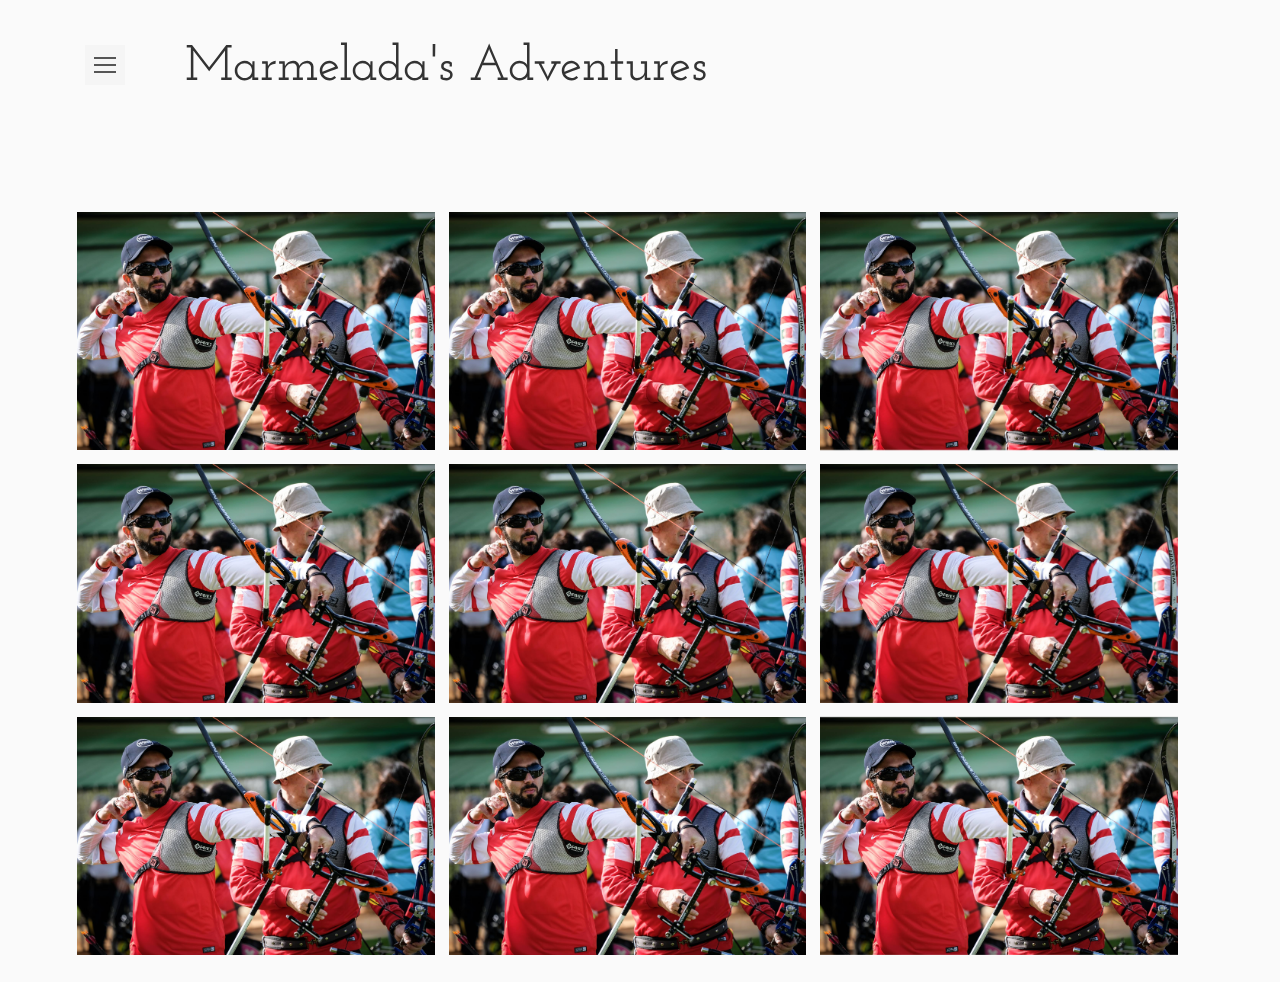
==== commit c79f46af: "sidebar improvements" ====
--- a/index.html
+++ b/index.html
@@ -13,6 +13,8 @@
   <link href="https://fonts.googleapis.com/css?family=Josefin+Slab" rel="stylesheet">
   <link href="https://fonts.googleapis.com/css?family=Titan+One" rel="stylesheet">
   <link rel="stylesheet" href="https://cdnjs.cloudflare.com/ajax/libs/font-awesome/4.7.0/css/font-awesome.min.css">
+  <link href="https://fonts.googleapis.com/css?family=Antic+Didone" rel="stylesheet">
+
 
 </head>
 <body>
@@ -56,10 +58,28 @@
         </li>
       </ul>
 
-      <ul class="list-unstyled CTAs">
+
+
+      <div id="iconsrow" class="row" >
+
+       <div class="col-12 ">
+        <button onclick="location.href = 'https://www.facebook.com/mar.marmelada" class="btn btn-primary button-image facebutton"></button>
+        <button onclick="location.href = 'https://www.instagram.com/mar.marmelada';"  class="btn btn-primary button-image instabutton"></button>
+        
+</div>
+
+      </div>
+
+
+
+
+     <!--  <ul class="list-unstyled CTAs">
         <li><a href="https://www.instagram.com/mar.marmelada/" class="download">Instagram <i class="fa fa-instagram"></i></a> </li>
-        <li><a href="https://www.facebook.com/mar.marmelada" class="article">Facebook <i class="fa fa-facebook-official"></i></a></li>
-      </ul>
+        <li><a href="https://www.facebook.com/mar.marmelada" class="article"><i class="fa fa-facebook-official"></i></a></li>
+      </ul> -->
+
+
+
     </nav>
 
     <!-- Page Content Holder -->
@@ -118,6 +138,21 @@
         <div class="text">que foto linda</div>
       </div></a>
     </div>
+    <div class="col-lg-4 col-sm-6 img-box imgborder container">
+      <a href="images/qwe.jpg" data-lightbox="gallery" data-title= "um ganda titulo" data-alt="or create memorable moments a"><img src="images/qwe.jpg" class="image">  <div class="middle">
+        <div class="text">que foto linda</div>
+      </div></a>
+    </div>
+<div class="col-lg-4 col-sm-6 img-box imgborder container">
+      <a href="images/qwe.jpg" data-lightbox="gallery" data-title= "um ganda titulo" data-alt="or create memorable moments a"><img src="images/qwe.jpg" class="image">  <div class="middle">
+        <div class="text">que foto linda</div>
+      </div></a>
+    </div>
+<div class="col-lg-4 col-sm-6 img-box imgborder container">
+      <a href="images/qwe.jpg" data-lightbox="gallery" data-title= "um ganda titulo" data-alt="or create memorable moments a"><img src="images/qwe.jpg" class="image">  <div class="middle">
+        <div class="text">que foto linda</div>
+      </div></a>
+    </div>
 
 
 
@@ -149,5 +184,8 @@
 
 <script type="text/javascript" src="js/lightbox-plus-jquery.min.js"></script>
 
+
+</div>
+
 </body>
 </html>